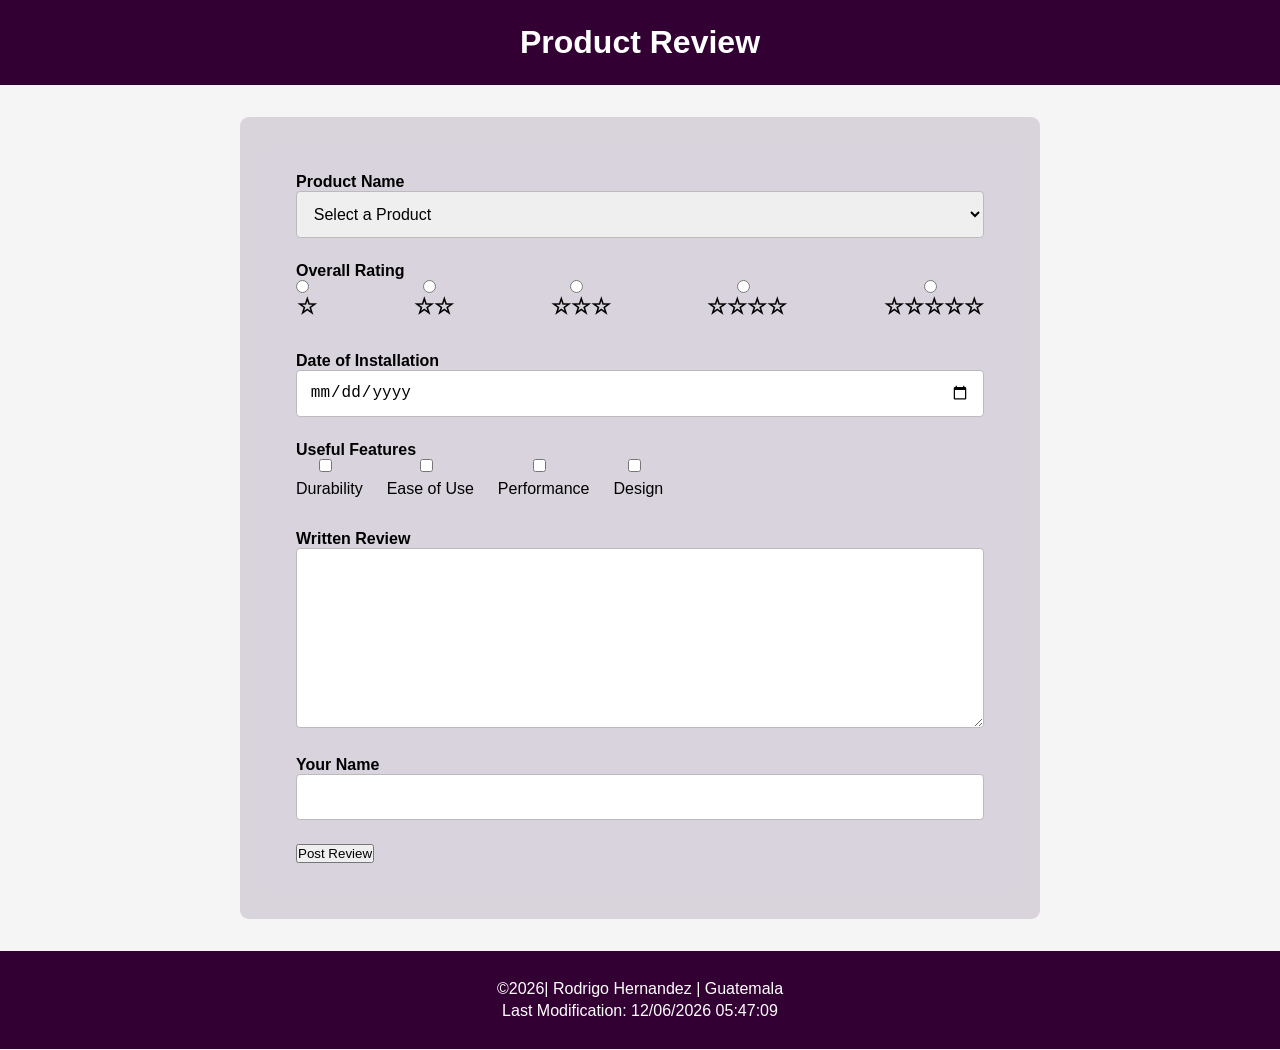
==== form.html @ d5e48cd5 "review form" ====
<!DOCTYPE html>
<html lang="en">
<head>
    <meta charset="UTF-8">
    <meta name="viewport" content="width=device-width, initial-scale=1.0">
    <meta name="author" content="Rodrigo Hernandez">
    <meta name="description" content="Within this page we will learn how to use forms.">
    <title>Product Review</title>
    <link rel="stylesheet" href="styles/form.css">
    <script src="scripts/form.js" defer></script>
</head>
<body>
    <header>
        <h1>Product Review</h1>
    </header>

    <main>
        <form method="get" action="review.html">

            <label for="product">Product Name</label>
            <select id="product" name="product" required>
                <option value="" selected disabled>Select a Product</option>
            </select>

            <label>Overall Rating</label>

            <div class="rating">
                <label><input type="radio" id="star1" name="rating" value="1" required>☆</label>
                <label><input type="radio" id="star2" name="rating" value="2">☆☆</label>
                <label><input type="radio" id="star3" name="rating" value="3">☆☆☆</label>
                <label><input type="radio" id="star4" name="rating" value="4">☆☆☆☆</label>
                <label><input type="radio" id="star5 " name="rating" value="5">☆☆☆☆☆</label>
            </div>

            <label>Date of Installation</label>
            <input type="date" id="installDate" name="installDate" required>

            <p>Useful Features</p>

            <div class="features">
                <label><input type="checkbox" id="durability" name="features" value="Durability"> Durability</label>
                <label><input type="checkbox" id="ease" name="features" value="Ease of Use"> Ease of Use</label>
                <label><input type="checkbox" id="performance" name="features" value="Performance"> Performance</label>    
                <label><input type="checkbox" id="design" name="features" value="Design"> Design</label>
            </div>

            <label>Written Review</label>
            <textarea id="review" name="review"></textarea>

            <label for="username">Your Name</label>
            <input type="text" id="username" name="username">

            <input type="submit" value="Post Review">

        </form>
    </main>

    <footer>
        <p>©️<span id="currentyear"></span>| Rodrigo Hernandez | Guatemala</p>
        <p id="lastModified"></p>
    </footer>
</body>
</html>
---- styles/form.css ----
* {
    margin: 0;
    padding: 0;
    box-sizing: border-box;
}

body {
    font-family: Arial, Helvetica, sans-serif;
    background-color: #f5f5f5;
}

header {
    background-color: #330033;
    color: white;
    text-align: center;
    padding: 1.5rem;
}

header h1 {
    font-size: 2rem;
}

main {
    max-width: 800px;
    width: 90%;
    margin: 2rem auto;
    background-color: #d9d3dc;
    padding: 1.5rem;
    border-radius: 9px;
}

form {
    background-color: #d8d3dc;
    padding: 2rem;
    border-radius: 8px;
}

label, p {
    font-weight: bold;
    flex-direction: column;
}

select, input[type="date"], input[type="text"], textarea {
    width: 100%;
    padding: 0.8rem;
    font-size: 1rem;
    margin-bottom: 1.5rem;
    border: 1px solid #bbb;
    border-radius: 4px;
}

textarea {
    min-height: 180px;
}

.rating {
    display: flex;
    justify-content: space-between;
    margin-bottom: 2rem;
}

.rating label {
    display: flex;
    flex-direction: column;
    align-items: center;
    font-size: 1.4rem;
    cursor: pointer;
}

.features {
    display: flex;
    flex-direction: row;
    align-items: center;
    gap: 1.5rem;
    margin-bottom: 2rem;
    flex-wrap: wrap;
}

.features label {
    display: flex;
    align-items: center;
    gap: .5rem;
    font-weight: normal;
}



input[type="checkbox"], input[type="radio"] {
    margin-right: 0.5rem;
}

input[type="submit"]:hover {
    background-color: #330033;
    color: white;
}

footer {
    background-color: #330033;
    color: white;
    text-align: center;
    padding: 1.5rem;
    margin-top: auto;
}

footer p {
    margin: 0.3rem 0;
    font-weight: normal;
}

.optional {
    color: navy;
    font-size: 0.9rem;
    font-weight: normal;
}

label[for="review"] {
    margin-top: 1.5rem;
}
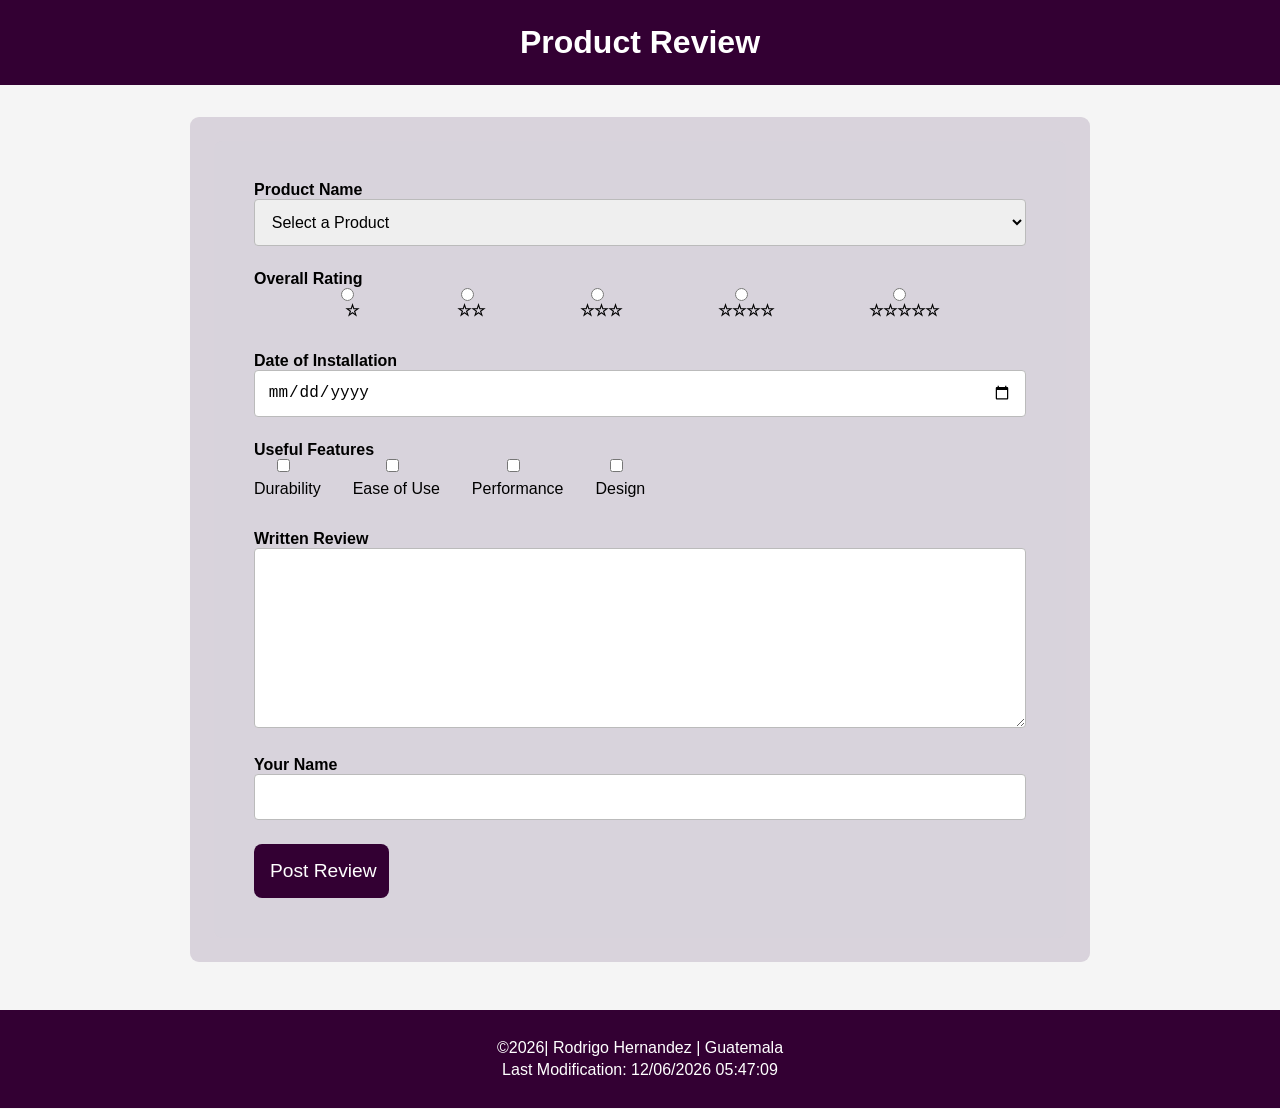
==== commit 95af2b2a: "error fixed" ====
--- a/form.html
+++ b/form.html
@@ -4,9 +4,10 @@
     <meta charset="UTF-8">
     <meta name="viewport" content="width=device-width, initial-scale=1.0">
     <meta name="author" content="Rodrigo Hernandez">
-    <meta name="description" content="Within this page we will learn how to use forms.">
+    <meta name="description" content="This page will learn how to use forms and all the topics until now in the course.">
     <title>Product Review</title>
     <link rel="stylesheet" href="styles/form.css">
+    <link rel="stylesheet" href="styles/form-large.css">
     <script src="scripts/form.js" defer></script>
 </head>
 <body>
@@ -25,11 +26,11 @@
             <label>Overall Rating</label>
 
             <div class="rating">
-                <label><input type="radio" id="star1" name="rating" value="1" required>☆</label>
-                <label><input type="radio" id="star2" name="rating" value="2">☆☆</label>
-                <label><input type="radio" id="star3" name="rating" value="3">☆☆☆</label>
-                <label><input type="radio" id="star4" name="rating" value="4">☆☆☆☆</label>
-                <label><input type="radio" id="star5 " name="rating" value="5">☆☆☆☆☆</label>
+                <label for="star1"><input type="radio" id="star1" name="rating" value="1" required>☆</label>
+                <label for="star2"><input type="radio" id="star2" name="rating" value="2" required>☆☆</label>
+                <label for="star3"><input type="radio" id="star3" name="rating" value="3" required>☆☆☆</label>
+                <label for="star4"><input type="radio" id="star4" name="rating" value="4" required>☆☆☆☆</label>
+                <label for="star5"><input type="radio" id="star5 " name="rating" value="5" required>☆☆☆☆☆</label>
             </div>
 
             <label>Date of Installation</label>
--- a/styles/form.css
+++ b/styles/form.css
@@ -54,9 +54,10 @@
 }
 
 .rating {
-    display: flex;
-    justify-content: space-between;
+    display: grid;
+    justify-content: center;
     margin-bottom: 2rem;
+    gap: 2rem;
 }
 
 .rating label {
@@ -99,12 +100,12 @@
     color: white;
     text-align: center;
     padding: 1.5rem;
-    margin-top: auto;
+    margin-top: 3rem;
 }
 
 footer p {
     margin: 0.3rem 0;
-    font-weight: normal;
+    font-weight: normal;    
 }
 
 .optional {
@@ -115,4 +116,15 @@
 
 label[for="review"] {
     margin-top: 1.5rem;
+}
+
+input[type="submit"] {
+    width: 135px;
+    padding: 1rem;
+    font-size: 1.2rem;
+    border: none;
+    border-radius: 8px;
+    cursor: pointer;
+    background-color: #330033;
+    color: white;
 }
--- a/styles/form-large.css
+++ b/styles/form-large.css
@@ -0,0 +1,28 @@
+@media screen and (min-width: 750px) {
+    main {
+        max-width: 900px;
+    }
+
+    form {
+        padding: 2.5rem;
+    }
+
+    .features {
+        flex-direction: row;
+        gap: 2rem;
+    }
+
+    .rating {
+        display: flex;
+        justify-content: space-evenly;
+        gap: 0.5rem;
+    }
+
+    .rating label {
+        font-size: 1rem;
+    }
+
+    footer {
+        margin-top: 3rem;
+    }
+}
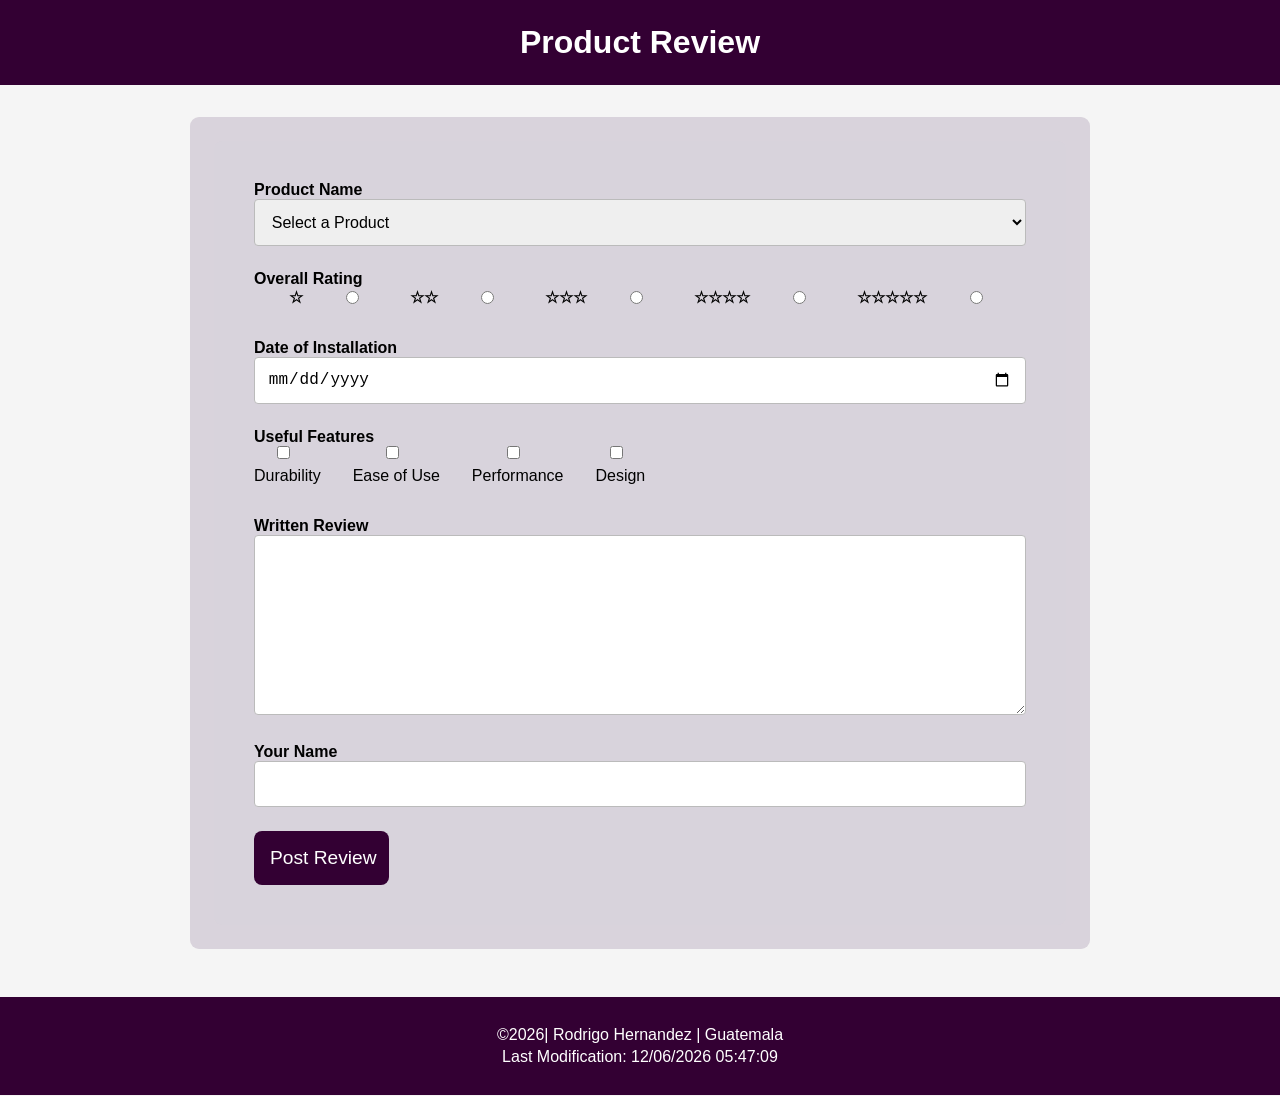
==== commit 6fba88f2: "label error" ====
--- a/form.html
+++ b/form.html
@@ -26,11 +26,20 @@
             <label>Overall Rating</label>
 
             <div class="rating">
-                <label for="star1"><input type="radio" id="star1" name="rating" value="1" required>☆</label>
-                <label for="star2"><input type="radio" id="star2" name="rating" value="2" required>☆☆</label>
-                <label for="star3"><input type="radio" id="star3" name="rating" value="3" required>☆☆☆</label>
-                <label for="star4"><input type="radio" id="star4" name="rating" value="4" required>☆☆☆☆</label>
-                <label for="star5"><input type="radio" id="star5 " name="rating" value="5" required>☆☆☆☆☆</label>
+                <label for="star1">☆</label>
+                <input type="radio" id="star1" name="rating" value="1" required>
+
+                <label for="star2">☆☆</label>
+                <input type="radio" id="star2" name="rating" value="2" required>
+
+                <label for="star3">☆☆☆</label>
+                <input type="radio" id="star3" name="rating" value="3" required>
+
+                <label for="star4">☆☆☆☆</label>
+                <input type="radio" id="star4" name="rating" value="4" required>
+
+                <label for="star5">☆☆☆☆☆</label>
+                <input type="radio" id="star5 " name="rating" value="5" required>
             </div>
 
             <label>Date of Installation</label>
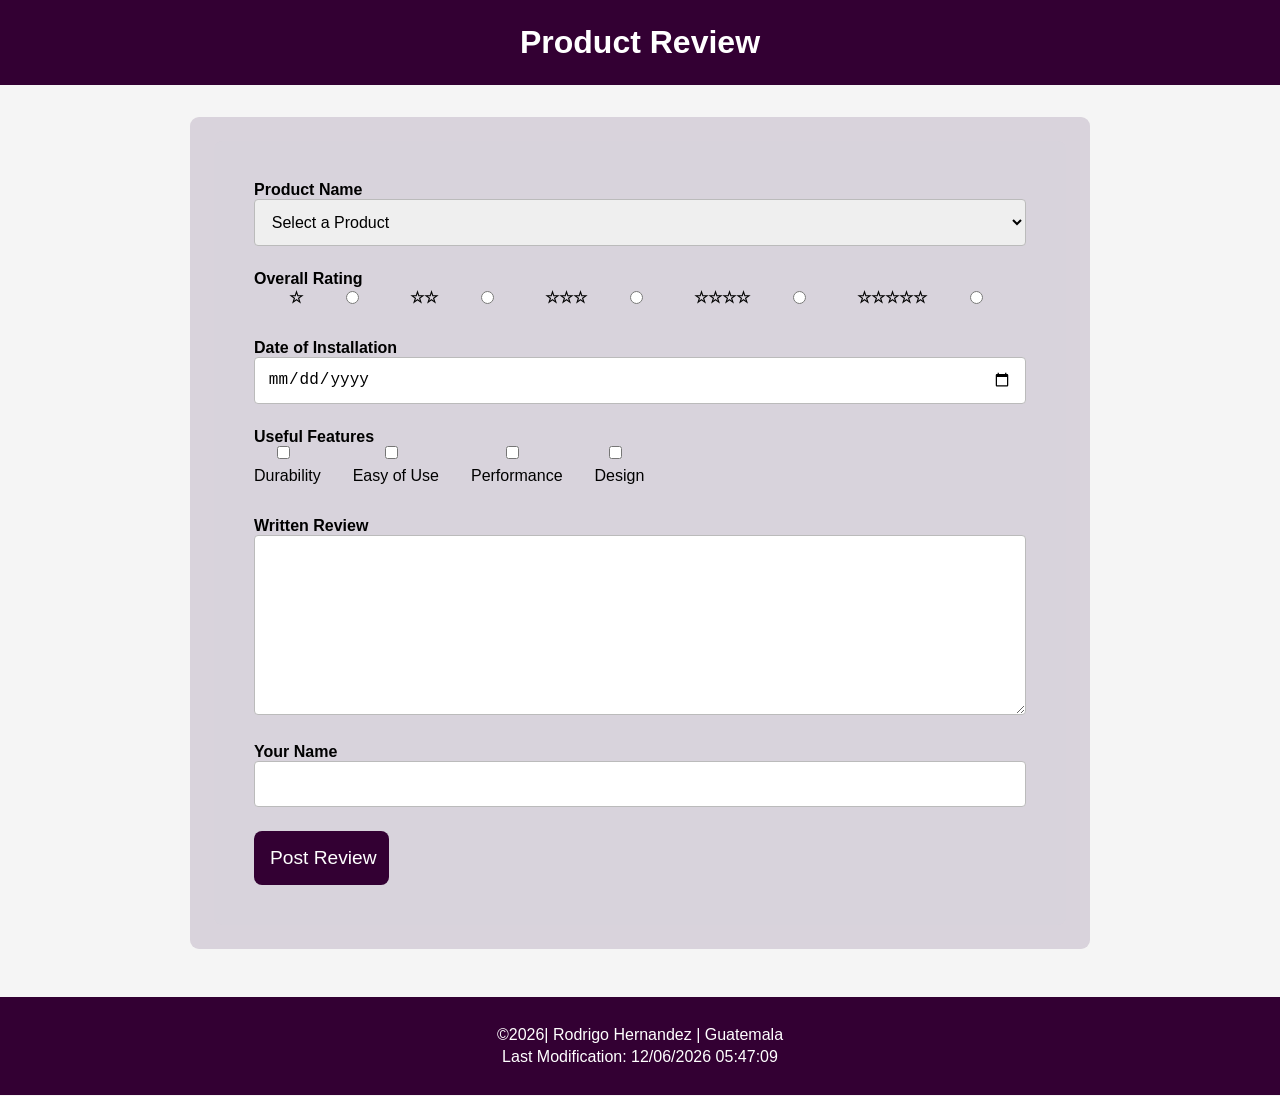
==== commit 4b64933d: "all labels fixed" ====
--- a/form.html
+++ b/form.html
@@ -39,22 +39,39 @@
                 <input type="radio" id="star4" name="rating" value="4" required>
 
                 <label for="star5">☆☆☆☆☆</label>
-                <input type="radio" id="star5 " name="rating" value="5" required>
+                <input type="radio" id="star5" name="rating" value="5" required>
             </div>
 
-            <label>Date of Installation</label>
+            <label for="installDate">Date of Installation</label>
             <input type="date" id="installDate" name="installDate" required>
 
             <p>Useful Features</p>
 
             <div class="features">
-                <label><input type="checkbox" id="durability" name="features" value="Durability"> Durability</label>
-                <label><input type="checkbox" id="ease" name="features" value="Ease of Use"> Ease of Use</label>
-                <label><input type="checkbox" id="performance" name="features" value="Performance"> Performance</label>    
-                <label><input type="checkbox" id="design" name="features" value="Design"> Design</label>
+
+                <label for="durability">
+                    <input type="checkbox" id="durability" name="features" value="Durability">
+                    Durability
+                </label>
+
+                <label for="ease">
+                    <input type="checkbox" id="ease" name="features" value="Ease of Use">
+                    Easy of Use
+                </label>
+                
+                <label for="performance">
+                    <input type="checkbox" id="performance" name="features" value="Performance"> 
+                    Performance
+                </label>    
+
+                <label for="Design">
+                    <input type="checkbox" id="design" name="features" value="Design"> 
+                    Design
+                </label>
+
             </div>
 
-            <label>Written Review</label>
+            <label for="review">Written Review</label>
             <textarea id="review" name="review"></textarea>
 
             <label for="username">Your Name</label>
